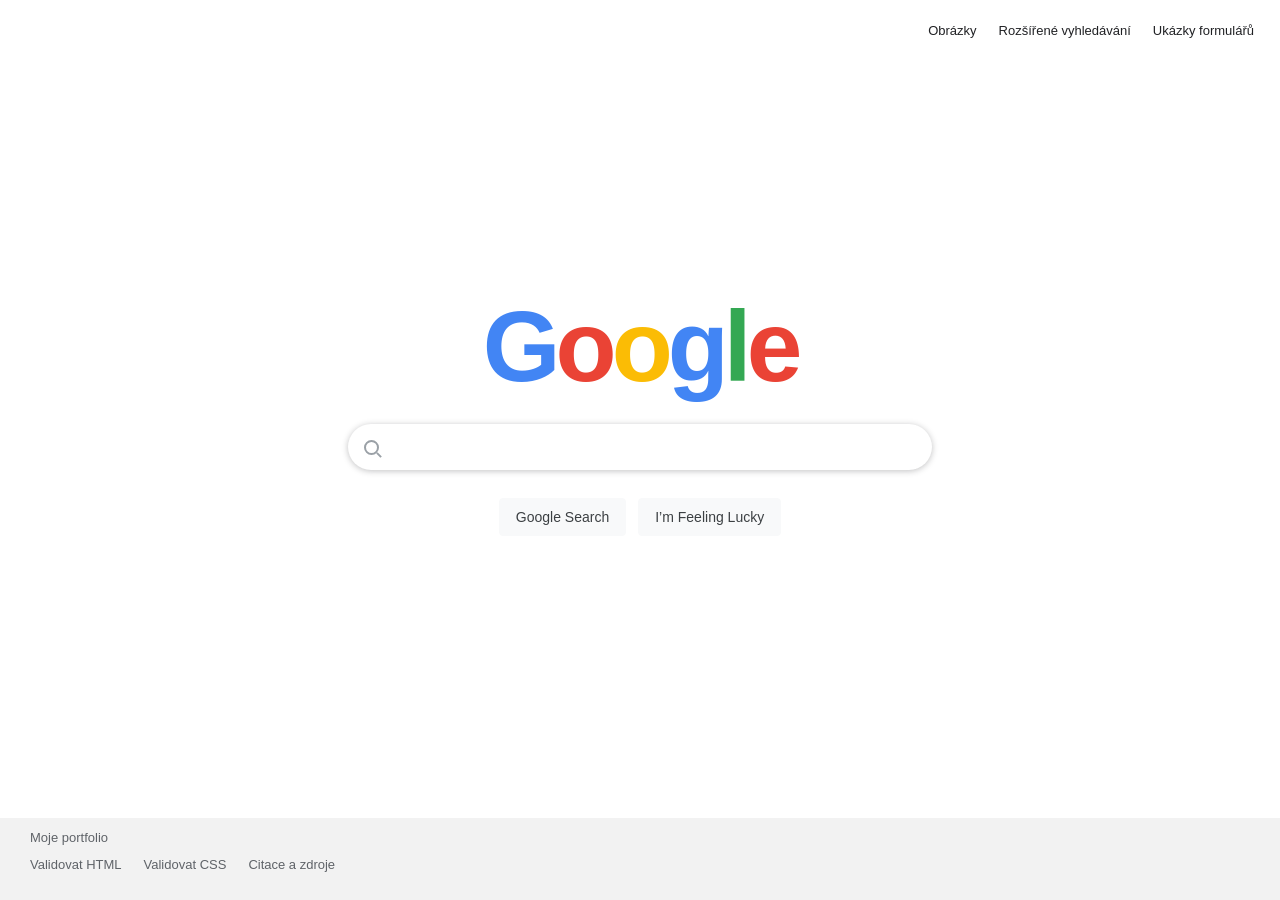
==== index.html @ 71026eab "Build Google Search assignment website Add search, image and advanced search pages, a form-elements " ====
<!doctype html>
<html lang="cs">
<head>
  <meta charset="utf-8">
  <meta name="viewport" content="width=device-width, initial-scale=1">
  <meta name="description" content="Jednoduchá česká úvodní stránka pro vyhledávání Google.">
  <title>Google Search</title>
  <link rel="stylesheet" href="styles.css">
</head>
<body class="search-page">
  <header class="topbar">
    <nav aria-label="Hlavní navigace">
      <a href="images.html">Obrázky</a>
      <a href="advanced.html">Rozšířené vyhledávání</a>
      <a href="forms.html">Ukázky formulářů</a>
    </nav>
  </header>

  <main class="search-main">
    <a class="wordmark" href="index.html" aria-label="Google, úvodní stránka">
      <span class="blue">G</span><span class="red">o</span><span class="yellow">o</span><span class="blue">g</span><span class="green">l</span><span class="red">e</span>
    </a>
    <form class="search-form" action="https://www.google.com/search" method="get">
      <label class="visually-hidden" for="query">Vyhledávací dotaz</label>
      <div class="search-box">
        <span class="search-icon" aria-hidden="true"></span>
        <input id="query" type="search" name="q" autocomplete="off" autofocus>
      </div>
      <div class="button-row">
        <input class="button" type="submit" value="Google Search">
        <button class="button" type="submit" name="btnI" value="I'm Feeling Lucky">I’m Feeling Lucky</button>
      </div>
    </form>
  </main>

  <footer class="site-footer">
    <p class="portfolio-link"><a href="https://jakubkutlak.github.io/">Moje portfolio</a></p>
    <nav class="footer-links" aria-label="Validace a zdroje">
      <a href="https://validator.w3.org/nu/?doc=https%3A%2F%2Fjakubkutlak.github.io%2Fgooglesearch%2F">Validovat HTML</a>
      <a href="https://jigsaw.w3.org/css-validator/validator?uri=https%3A%2F%2Fjakubkutlak.github.io%2Fgooglesearch%2Fstyles.css&amp;profile=css3&amp;usermedium=all&amp;warning=1">Validovat CSS</a>
      <a href="https://github.com/JakubKutlak/googlesearch/blob/main/citace.md">Citace a zdroje</a>
    </nav>
  </footer>
</body>
</html>
---- styles.css ----
:root {
  color-scheme: light;
  font-family: Arial, Helvetica, sans-serif;
  color: #202124;
  background: #fff;
  font-synthesis: none;
  text-rendering: optimizeLegibility;
}

* {
  box-sizing: border-box;
}

body {
  min-width: 320px;
  min-height: 100vh;
  margin: 0;
  display: flex;
  flex-direction: column;
}

a {
  color: inherit;
  text-decoration: none;
}

a:hover {
  text-decoration: underline;
}

.topbar {
  min-height: 60px;
  padding: 14px 26px;
  display: flex;
  align-items: center;
  justify-content: space-between;
}

.topbar nav,
.footer-links {
  display: flex;
  align-items: center;
  gap: 22px;
}

.topbar nav {
  margin-left: auto;
  font-size: 13px;
}

.wordmark,
.small-wordmark {
  font-family: Arial, Helvetica, sans-serif;
  font-weight: 600;
  letter-spacing: -5px;
  white-space: nowrap;
}

.wordmark {
  font-size: clamp(72px, 12vw, 100px);
  line-height: 1;
}

.small-wordmark {
  font-size: 28px;
  letter-spacing: -2px;
}

.blue {
  color: #4285f4;
}

.red {
  color: #ea4335;
}

.yellow {
  color: #fbbc05;
}

.green {
  color: #34a853;
}

.search-page {
  min-height: 100vh;
}

.search-main {
  width: 100%;
  flex: 1;
  display: flex;
  flex-direction: column;
  align-items: center;
  justify-content: center;
  padding: 24px 20px 70px;
}

.page-tag {
  margin: 3px 0 25px;
  color: #4285f4;
  font-size: 16px;
}

.search-form {
  width: min(100%, 584px);
  margin-top: 28px;
}

.page-tag + .search-form {
  margin-top: 0;
}

.search-box {
  width: 100%;
  height: 46px;
  padding: 0 15px;
  display: flex;
  align-items: center;
  border: 1px solid #dfe1e5;
  border-radius: 24px;
}

.search-box:hover,
.search-box:focus-within {
  border-color: transparent;
  box-shadow: 0 1px 6px rgb(32 33 36 / 28%);
}

.search-icon {
  width: 15px;
  height: 15px;
  margin-right: 13px;
  border: 2px solid #9aa0a6;
  border-radius: 50%;
  position: relative;
  flex: 0 0 auto;
}

.search-icon::after {
  width: 6px;
  height: 2px;
  background: #9aa0a6;
  content: "";
  position: absolute;
  right: -5px;
  bottom: -3px;
  transform: rotate(45deg);
}

.search-box input {
  width: 100%;
  height: 100%;
  border: 0;
  outline: 0;
  font: inherit;
  font-size: 16px;
}

.button-row {
  display: flex;
  justify-content: center;
  gap: 12px;
  margin-top: 28px;
}

.button,
.demo-buttons input,
.demo-buttons button {
  padding: 10px 16px;
  border: 1px solid #f8f9fa;
  border-radius: 4px;
  background: #f8f9fa;
  color: #3c4043;
  font: inherit;
  font-size: 14px;
  cursor: pointer;
}

.button:hover {
  border-color: #dadce0;
  box-shadow: 0 1px 1px rgb(0 0 0 / 10%);
}

.site-footer {
  min-height: 82px;
  padding: 12px 30px;
  background: #f2f2f2;
  color: #5f6368;
  font-size: 13px;
}

.portfolio-link {
  margin: 0 0 12px;
}

.footer-links {
  flex-wrap: wrap;
  gap: 12px 22px;
}

.advanced-page,
.forms-page {
  background: #fff;
}

.advanced-main {
  width: min(100% - 48px, 980px);
  margin: 24px auto 60px;
}

.advanced-main h1 {
  margin: 0 0 30px;
  padding-bottom: 22px;
  border-bottom: 1px solid #ebebeb;
  color: #d93025;
  font-size: 20px;
  font-weight: 400;
}

.advanced-panel h2 {
  margin: 0 0 24px;
  font-size: 16px;
  font-weight: 400;
}

.advanced-row {
  min-height: 44px;
  display: grid;
  grid-template-columns: minmax(210px, 1fr) minmax(260px, 2fr);
  align-items: center;
  gap: 24px;
  font-size: 13px;
}

.advanced-row input,
.demo-form input:not([type="checkbox"]):not([type="radio"]):not([type="range"]):not([type="color"]):not([type="file"]):not([type="submit"]):not([type="reset"]),
.demo-form select,
.demo-form textarea {
  width: 100%;
  min-height: 36px;
  padding: 7px 10px;
  border: 1px solid #c0c5ca;
  border-radius: 3px;
  background: #fff;
  color: #202124;
  font: inherit;
  font-size: 14px;
}

.advanced-row input:focus,
.demo-form input:focus,
.demo-form select:focus,
.demo-form textarea:focus {
  border-color: #4d90fe;
  outline: 1px solid #4d90fe;
}

.advanced-actions {
  display: flex;
  justify-content: flex-end;
  margin: 18px 0 0;
}

.advanced-button {
  padding: 10px 16px;
  border: 1px solid #3079ed;
  border-radius: 4px;
  background: #4285f4;
  color: #fff;
  font-size: 13px;
  font-weight: 600;
  cursor: pointer;
}

.advanced-button:hover {
  border-color: #2f5bb7;
  background: #357ae8;
}

.forms-main {
  width: min(100% - 40px, 900px);
  margin: 32px auto 56px;
}

.forms-main h1 {
  margin: 0 0 16px;
  font-size: 28px;
  font-weight: 400;
}

.notice {
  margin: 0 0 24px;
  padding: 12px 16px;
  border-left: 4px solid #fbbc04;
  background: #fff8e1;
  color: #5f4b00;
  font-size: 14px;
}

.demo-form {
  display: grid;
  gap: 18px;
}

.demo-form fieldset {
  min-width: 0;
  padding: 18px;
  border: 1px solid #dadce0;
  border-radius: 8px;
}

.demo-form legend {
  padding: 0 8px;
  color: #3c4043;
  font-size: 16px;
  font-weight: 600;
}

.form-grid {
  display: grid;
  grid-template-columns: repeat(2, minmax(0, 1fr));
  gap: 16px 20px;
}

.demo-form label {
  display: grid;
  gap: 7px;
  color: #3c4043;
  font-size: 14px;
}

.demo-form label input[type="range"],
.demo-form label input[type="file"],
.demo-form label input[type="color"],
.demo-form label progress,
.demo-form label meter {
  width: 100%;
}

.demo-form label input[type="color"] {
  height: 38px;
}

.demo-form label input[type="file"] {
  font-size: 13px;
}

.demo-form select {
  min-height: 38px;
}

.demo-form textarea {
  min-height: 120px;
  resize: vertical;
}

.choice-group {
  margin-top: 20px;
  display: flex;
  flex-wrap: wrap;
  gap: 14px 20px;
}

.choice-title {
  flex-basis: 100%;
  color: #3c4043;
  font-size: 14px;
}

.choice-group label {
  display: flex;
  align-items: center;
  gap: 7px;
}

.demo-buttons {
  display: flex;
  flex-wrap: wrap;
  gap: 10px;
  margin-top: 22px;
}

.demo-buttons input:disabled,
.demo-buttons button:disabled {
  color: #777;
  cursor: not-allowed;
  opacity: 0.65;
}

.visually-hidden {
  width: 1px;
  height: 1px;
  padding: 0;
  overflow: hidden;
  position: absolute;
  clip: rect(0, 0, 0, 0);
  white-space: nowrap;
  clip-path: inset(50%);
}

@media (max-width: 640px) {
  .topbar {
    padding: 14px 18px;
  }

  .topbar nav {
    gap: 12px;
    font-size: 12px;
  }

  .small-wordmark {
    font-size: 23px;
  }

  .advanced-main {
    width: calc(100% - 36px);
  }

  .advanced-row {
    grid-template-columns: 1fr;
    gap: 7px;
    margin-bottom: 15px;
  }

  .form-grid {
    grid-template-columns: 1fr;
  }

  .site-footer {
    padding-right: 20px;
    padding-left: 20px;
  }
}

@media (max-width: 420px) {
  .topbar {
    align-items: flex-start;
    flex-direction: column;
    gap: 14px;
  }

  .topbar nav {
    margin-left: 0;
    flex-wrap: wrap;
  }

  .button-row {
    flex-wrap: wrap;
  }
}
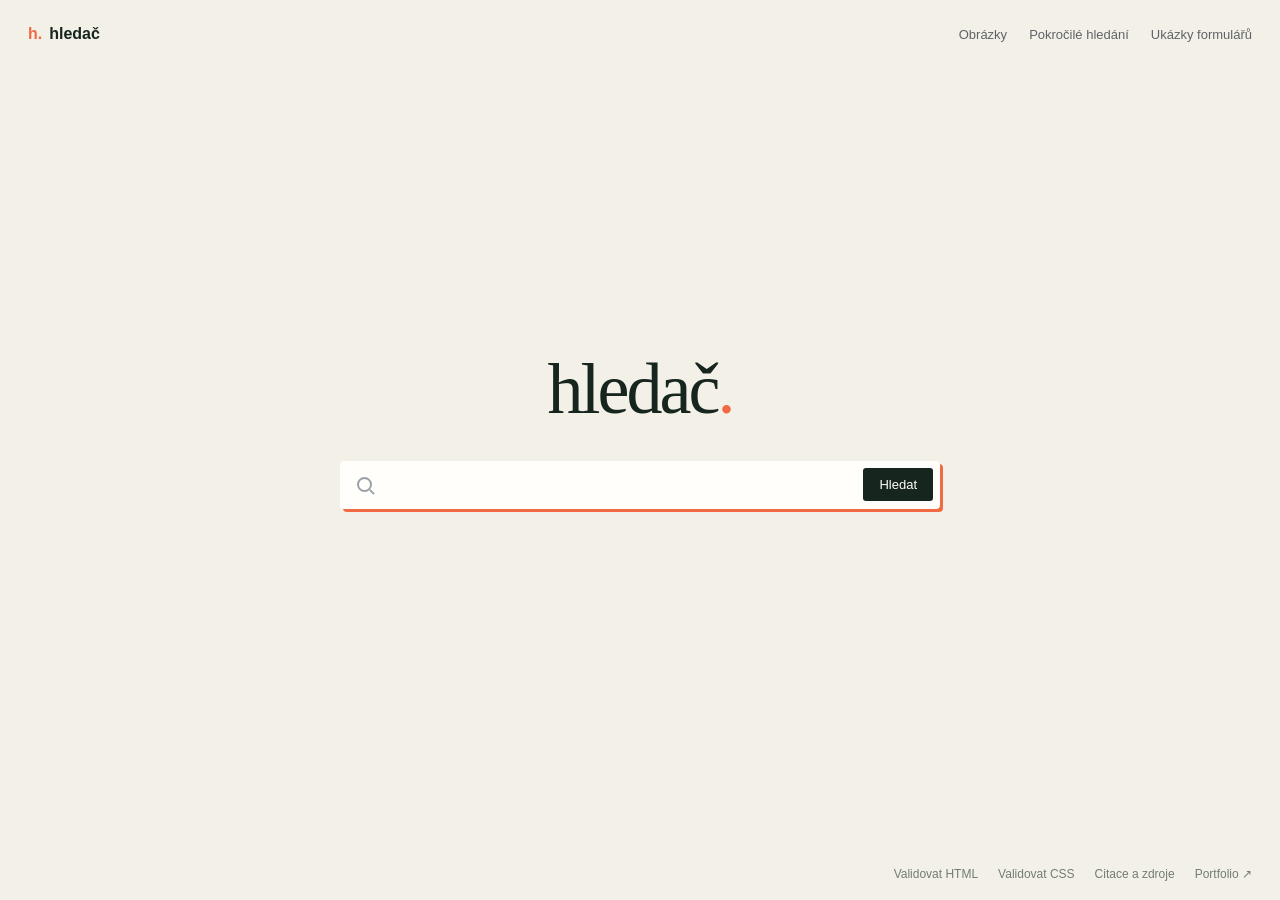
==== commit 7813ce04: "update" ====
--- a/index.html
+++ b/index.html
@@ -3,42 +3,43 @@
 <head>
   <meta charset="utf-8">
   <meta name="viewport" content="width=device-width, initial-scale=1">
-  <meta name="description" content="Jednoduchá česká úvodní stránka pro vyhledávání Google.">
-  <title>Google Search</title>
+  <meta name="description" content="Najdi rychle to, co hledáš.">
+  <title>Hledač — najdi to podstatné</title>
   <link rel="stylesheet" href="styles.css">
 </head>
-<body class="search-page">
-  <header class="topbar">
-    <nav aria-label="Hlavní navigace">
+<body class="home-page">
+  <header class="home-header">
+    <a class="home-brand" href="index.html" aria-label="Hledač, úvodní stránka">
+      <span class="brand-mark" aria-hidden="true">h.</span>
+      <span>hledač</span>
+    </a>
+    <nav class="home-nav" aria-label="Hlavní navigace">
       <a href="images.html">Obrázky</a>
-      <a href="advanced.html">Rozšířené vyhledávání</a>
+      <a href="advanced.html">Pokročilé hledání</a>
       <a href="forms.html">Ukázky formulářů</a>
     </nav>
   </header>
 
-  <main class="search-main">
-    <a class="wordmark" href="index.html" aria-label="Google, úvodní stránka">
-      <span class="blue">G</span><span class="red">o</span><span class="yellow">o</span><span class="blue">g</span><span class="green">l</span><span class="red">e</span>
-    </a>
-    <form class="search-form" action="https://www.google.com/search" method="get">
-      <label class="visually-hidden" for="query">Vyhledávací dotaz</label>
-      <div class="search-box">
-        <span class="search-icon" aria-hidden="true"></span>
-        <input id="query" type="search" name="q" autocomplete="off" autofocus>
-      </div>
-      <div class="button-row">
-        <input class="button" type="submit" value="Google Search">
-        <button class="button" type="submit" name="btnI" value="I'm Feeling Lucky">I’m Feeling Lucky</button>
-      </div>
-    </form>
+  <main class="home-main">
+    <section class="home-intro" aria-labelledby="home-title">
+      <h1 id="home-title">hledač<span>.</span></h1>
+      <form class="home-search-form" action="https://www.google.com/search" method="get">
+        <label class="visually-hidden" for="query">Hledat</label>
+        <div class="home-search-box">
+          <span class="search-icon" aria-hidden="true"></span>
+          <input id="query" type="search" name="q" autocomplete="off" autofocus>
+          <button class="home-submit" type="submit">Hledat</button>
+        </div>
+      </form>
+    </section>
   </main>
 
-  <footer class="site-footer">
-    <p class="portfolio-link"><a href="https://jakubkutlak.github.io/">Moje portfolio</a></p>
-    <nav class="footer-links" aria-label="Validace a zdroje">
+  <footer class="home-footer">
+    <nav aria-label="Validace a zdroje">
       <a href="https://validator.w3.org/nu/?doc=https%3A%2F%2Fjakubkutlak.github.io%2Fgooglesearch%2F">Validovat HTML</a>
       <a href="https://jigsaw.w3.org/css-validator/validator?uri=https%3A%2F%2Fjakubkutlak.github.io%2Fgooglesearch%2Fstyles.css&amp;profile=css3&amp;usermedium=all&amp;warning=1">Validovat CSS</a>
       <a href="https://github.com/JakubKutlak/googlesearch/blob/main/citace.md">Citace a zdroje</a>
+      <a href="https://jakubkutlak.github.io/">Portfolio ↗</a>
     </nav>
   </footer>
 </body>
--- a/styles.css
+++ b/styles.css
@@ -26,105 +26,6 @@
 
 a:hover {
   text-decoration: underline;
-}
-
-.topbar {
-  min-height: 60px;
-  padding: 14px 26px;
-  display: flex;
-  align-items: center;
-  justify-content: space-between;
-}
-
-.topbar nav,
-.footer-links {
-  display: flex;
-  align-items: center;
-  gap: 22px;
-}
-
-.topbar nav {
-  margin-left: auto;
-  font-size: 13px;
-}
-
-.wordmark,
-.small-wordmark {
-  font-family: Arial, Helvetica, sans-serif;
-  font-weight: 600;
-  letter-spacing: -5px;
-  white-space: nowrap;
-}
-
-.wordmark {
-  font-size: clamp(72px, 12vw, 100px);
-  line-height: 1;
-}
-
-.small-wordmark {
-  font-size: 28px;
-  letter-spacing: -2px;
-}
-
-.blue {
-  color: #4285f4;
-}
-
-.red {
-  color: #ea4335;
-}
-
-.yellow {
-  color: #fbbc05;
-}
-
-.green {
-  color: #34a853;
-}
-
-.search-page {
-  min-height: 100vh;
-}
-
-.search-main {
-  width: 100%;
-  flex: 1;
-  display: flex;
-  flex-direction: column;
-  align-items: center;
-  justify-content: center;
-  padding: 24px 20px 70px;
-}
-
-.page-tag {
-  margin: 3px 0 25px;
-  color: #4285f4;
-  font-size: 16px;
-}
-
-.search-form {
-  width: min(100%, 584px);
-  margin-top: 28px;
-}
-
-.page-tag + .search-form {
-  margin-top: 0;
-}
-
-.search-box {
-  width: 100%;
-  height: 46px;
-  padding: 0 15px;
-  display: flex;
-  align-items: center;
-  border: 1px solid #dfe1e5;
-  border-radius: 24px;
-}
-
-.search-box:hover,
-.search-box:focus-within {
-  border-color: transparent;
-  box-shadow: 0 1px 6px rgb(32 33 36 / 28%);
 }
 
 .search-icon {
@@ -148,23 +49,6 @@
   transform: rotate(45deg);
 }
 
-.search-box input {
-  width: 100%;
-  height: 100%;
-  border: 0;
-  outline: 0;
-  font: inherit;
-  font-size: 16px;
-}
-
-.button-row {
-  display: flex;
-  justify-content: center;
-  gap: 12px;
-  margin-top: 28px;
-}
-
-.button,
 .demo-buttons input,
 .demo-buttons button {
   padding: 10px 16px;
@@ -177,50 +61,32 @@
   cursor: pointer;
 }
 
-.button:hover {
-  border-color: #dadce0;
-  box-shadow: 0 1px 1px rgb(0 0 0 / 10%);
-}
-
-.site-footer {
-  min-height: 82px;
-  padding: 12px 30px;
-  background: #f2f2f2;
-  color: #5f6368;
-  font-size: 13px;
-}
-
-.portfolio-link {
-  margin: 0 0 12px;
-}
-
-.footer-links {
-  flex-wrap: wrap;
-  gap: 12px 22px;
-}
-
 .advanced-page,
 .forms-page {
-  background: #fff;
+  background: #f3f0e8;
+  color: #17251f;
 }
 
 .advanced-main {
   width: min(100% - 48px, 980px);
+  flex: 1;
   margin: 24px auto 60px;
 }
 
 .advanced-main h1 {
   margin: 0 0 30px;
   padding-bottom: 22px;
-  border-bottom: 1px solid #ebebeb;
-  color: #d93025;
-  font-size: 20px;
+  border-bottom: 1px solid #dcd9d0;
+  color: #17251f;
+  font-family: Georgia, "Times New Roman", serif;
+  font-size: 32px;
   font-weight: 400;
 }
 
 .advanced-panel h2 {
   margin: 0 0 24px;
-  font-size: 16px;
+  font-family: Georgia, "Times New Roman", serif;
+  font-size: 20px;
   font-weight: 400;
 }
 
@@ -240,10 +106,10 @@
   width: 100%;
   min-height: 36px;
   padding: 7px 10px;
-  border: 1px solid #c0c5ca;
+  border: 1px solid #c9c8bd;
   border-radius: 3px;
-  background: #fff;
-  color: #202124;
+  background: #fffefa;
+  color: #17251f;
   font: inherit;
   font-size: 14px;
 }
@@ -252,8 +118,8 @@
 .demo-form input:focus,
 .demo-form select:focus,
 .demo-form textarea:focus {
-  border-color: #4d90fe;
-  outline: 1px solid #4d90fe;
+  border-color: #f16a43;
+  outline: 1px solid #f16a43;
 }
 
 .advanced-actions {
@@ -264,18 +130,18 @@
 
 .advanced-button {
   padding: 10px 16px;
-  border: 1px solid #3079ed;
-  border-radius: 4px;
-  background: #4285f4;
-  color: #fff;
+  border: 1px solid #17251f;
+  border-radius: 3px;
+  background: #17251f;
+  color: #fffefa;
   font-size: 13px;
   font-weight: 600;
   cursor: pointer;
 }
 
 .advanced-button:hover {
-  border-color: #2f5bb7;
-  background: #357ae8;
+  border-color: #f16a43;
+  background: #f16a43;
 }
 
 .forms-main {
@@ -285,6 +151,8 @@
 
 .forms-main h1 {
   margin: 0 0 16px;
+  color: #17251f;
+  font-family: Georgia, "Times New Roman", serif;
   font-size: 28px;
   font-weight: 400;
 }
@@ -292,9 +160,9 @@
 .notice {
   margin: 0 0 24px;
   padding: 12px 16px;
-  border-left: 4px solid #fbbc04;
-  background: #fff8e1;
-  color: #5f4b00;
+  border-left: 3px solid #f16a43;
+  background: #fffefa;
+  color: #59645d;
   font-size: 14px;
 }
 
@@ -306,13 +174,13 @@
 .demo-form fieldset {
   min-width: 0;
   padding: 18px;
-  border: 1px solid #dadce0;
-  border-radius: 8px;
+  border: 1px solid #dcd9d0;
+  border-radius: 4px;
 }
 
 .demo-form legend {
   padding: 0 8px;
-  color: #3c4043;
+  color: #17251f;
   font-size: 16px;
   font-weight: 600;
 }
@@ -326,8 +194,14 @@
 .demo-form label {
   display: grid;
   gap: 7px;
-  color: #3c4043;
+  color: #59645d;
   font-size: 14px;
+}
+
+.demo-form input,
+.demo-form select,
+.demo-form textarea {
+  accent-color: #f16a43;
 }
 
 .demo-form label input[type="range"],
@@ -399,20 +273,132 @@
   clip-path: inset(50%);
 }
 
+.home-page {
+  min-height: 100vh;
+  background: #f3f0e8;
+  color: #17251f;
+}
+
+.home-header {
+  min-height: 68px;
+  padding: 16px 28px;
+  display: flex;
+  align-items: center;
+  justify-content: space-between;
+}
+
+.home-brand {
+  display: inline-flex;
+  align-items: center;
+  gap: 7px;
+  font-size: 16px;
+  font-weight: 700;
+}
+
+.brand-mark {
+  color: #f16a43;
+}
+
+.home-nav {
+  display: flex;
+  align-items: center;
+  gap: 22px;
+  color: #5f6368;
+  font-size: 13px;
+}
+
+.home-main {
+  flex: 1;
+  display: flex;
+  align-items: center;
+  justify-content: center;
+  padding: 40px 20px 100px;
+}
+
+.home-intro {
+  width: min(100%, 600px);
+  text-align: center;
+}
+
+.home-intro h1 {
+  margin: 0 0 30px;
+  color: #17251f;
+  font-family: Georgia, "Times New Roman", serif;
+  font-size: clamp(48px, 8vw, 72px);
+  font-weight: 400;
+  letter-spacing: -3px;
+}
+
+.home-intro h1 span {
+  color: #f16a43;
+}
+
+.home-search-form {
+  width: 100%;
+}
+
+.home-search-box {
+  min-height: 48px;
+  padding: 0 6px 0 16px;
+  display: flex;
+  align-items: center;
+  gap: 12px;
+  border: 1px solid #c9c8bd;
+  border-radius: 4px;
+  background: #fffefa;
+}
+
+.home-search-box:focus-within {
+  border-color: transparent;
+  box-shadow: 3px 3px 0 #f16a43;
+}
+
+.home-search-box .search-icon {
+  margin-right: 0;
+  border-color: #9aa0a6;
+}
+
+.home-search-box input {
+  min-width: 0;
+  height: 44px;
+  flex: 1;
+  border: 0;
+  outline: 0;
+  background: transparent;
+  font: inherit;
+  font-size: 16px;
+}
+
+.home-submit {
+  padding: 9px 16px;
+  border: 0;
+  border-radius: 18px;
+  border-radius: 3px;
+  background: #17251f;
+  color: #fffefa;
+  font: inherit;
+  font-size: 13px;
+  cursor: pointer;
+}
+
+.home-footer {
+  min-height: 52px;
+  padding: 14px 28px;
+  display: flex;
+  align-items: center;
+  justify-content: flex-end;
+  background: transparent;
+  color: #737d75;
+  font-size: 12px;
+}
+
+.home-footer nav {
+  display: flex;
+  flex-wrap: wrap;
+  gap: 12px 20px;
+}
+
 @media (max-width: 640px) {
-  .topbar {
-    padding: 14px 18px;
-  }
-
-  .topbar nav {
-    gap: 12px;
-    font-size: 12px;
-  }
-
-  .small-wordmark {
-    font-size: 23px;
-  }
-
   .advanced-main {
     width: calc(100% - 36px);
   }
@@ -427,25 +413,25 @@
     grid-template-columns: 1fr;
   }
 
-  .site-footer {
-    padding-right: 20px;
-    padding-left: 20px;
-  }
 }
 
 @media (max-width: 420px) {
-  .topbar {
-    align-items: flex-start;
-    flex-direction: column;
-    gap: 14px;
-  }
-
-  .topbar nav {
-    margin-left: 0;
+  .home-header {
+    padding: 14px 18px;
+  }
+
+  .home-nav {
     flex-wrap: wrap;
-  }
-
-  .button-row {
-    flex-wrap: wrap;
-  }
-}
+    gap: 12px;
+    font-size: 12px;
+  }
+
+  .home-footer {
+    padding-right: 18px;
+    padding-left: 18px;
+  }
+
+  .home-main {
+    padding-bottom: 60px;
+  }
+}
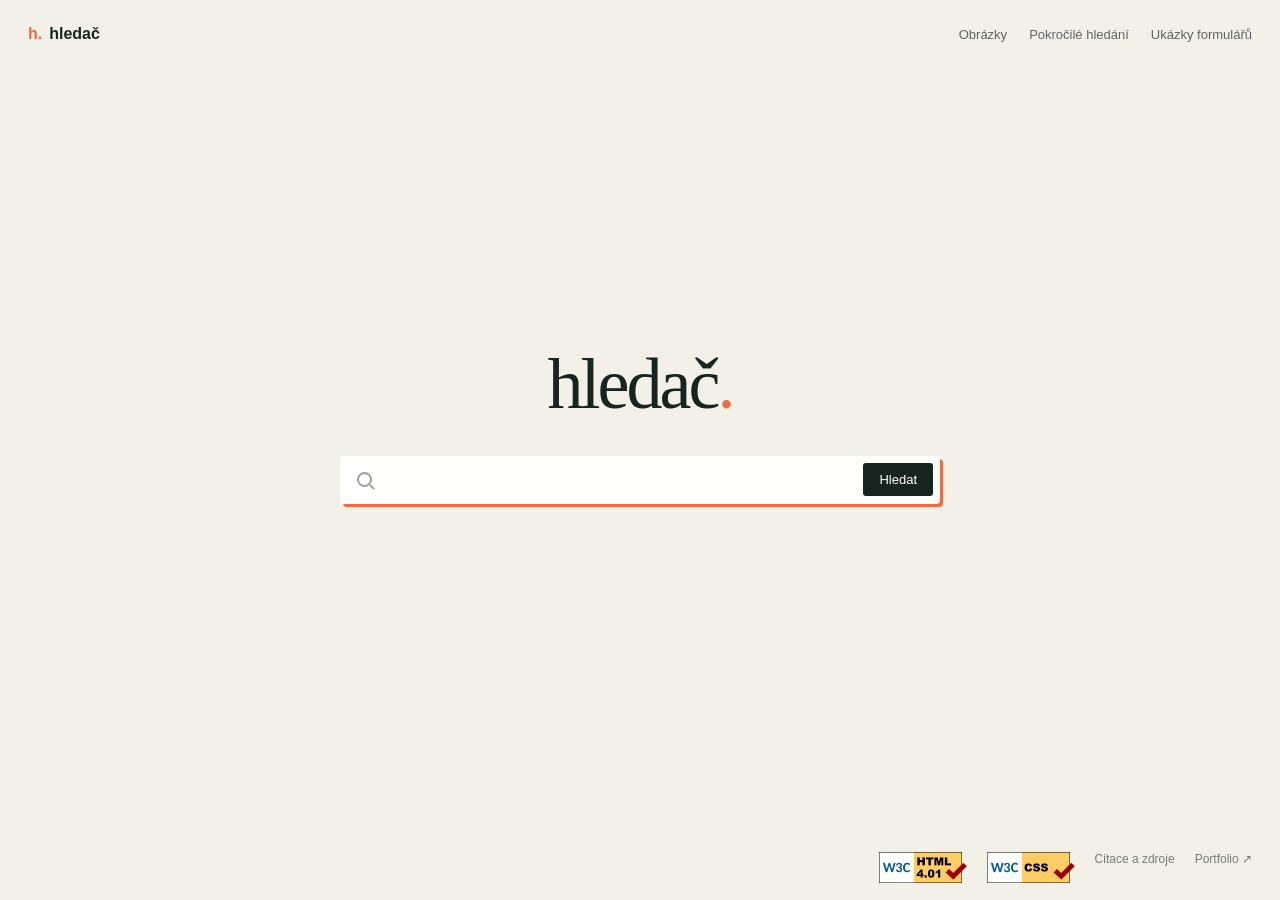
==== commit 4d114136: "update" ====
--- a/index.html
+++ b/index.html
@@ -36,8 +36,8 @@
 
   <footer class="home-footer">
     <nav aria-label="Validace a zdroje">
-      <a href="https://validator.w3.org/nu/?doc=https%3A%2F%2Fjakubkutlak.github.io%2Fgooglesearch%2F">Validovat HTML</a>
-      <a href="https://jigsaw.w3.org/css-validator/validator?uri=https%3A%2F%2Fjakubkutlak.github.io%2Fgooglesearch%2Fstyles.css&amp;profile=css3&amp;usermedium=all&amp;warning=1">Validovat CSS</a>
+      <a href="https://validator.w3.org/nu/?doc=https%3A%2F%2Fjakubkutlak.github.io%2Fgooglesearch%2F"><img src="assets/html-validator.png" alt="Validovat HTML"></a>
+      <a href="https://jigsaw.w3.org/css-validator/validator?uri=https%3A%2F%2Fjakubkutlak.github.io%2Fgooglesearch%2Fstyles.css&amp;profile=css3&amp;usermedium=all&amp;warning=1"><img src="assets/css-validator.png" alt="Validovat CSS"></a>
       <a href="https://github.com/JakubKutlak/googlesearch/blob/main/citace.md">Citace a zdroje</a>
       <a href="https://jakubkutlak.github.io/">Portfolio ↗</a>
     </nav>
